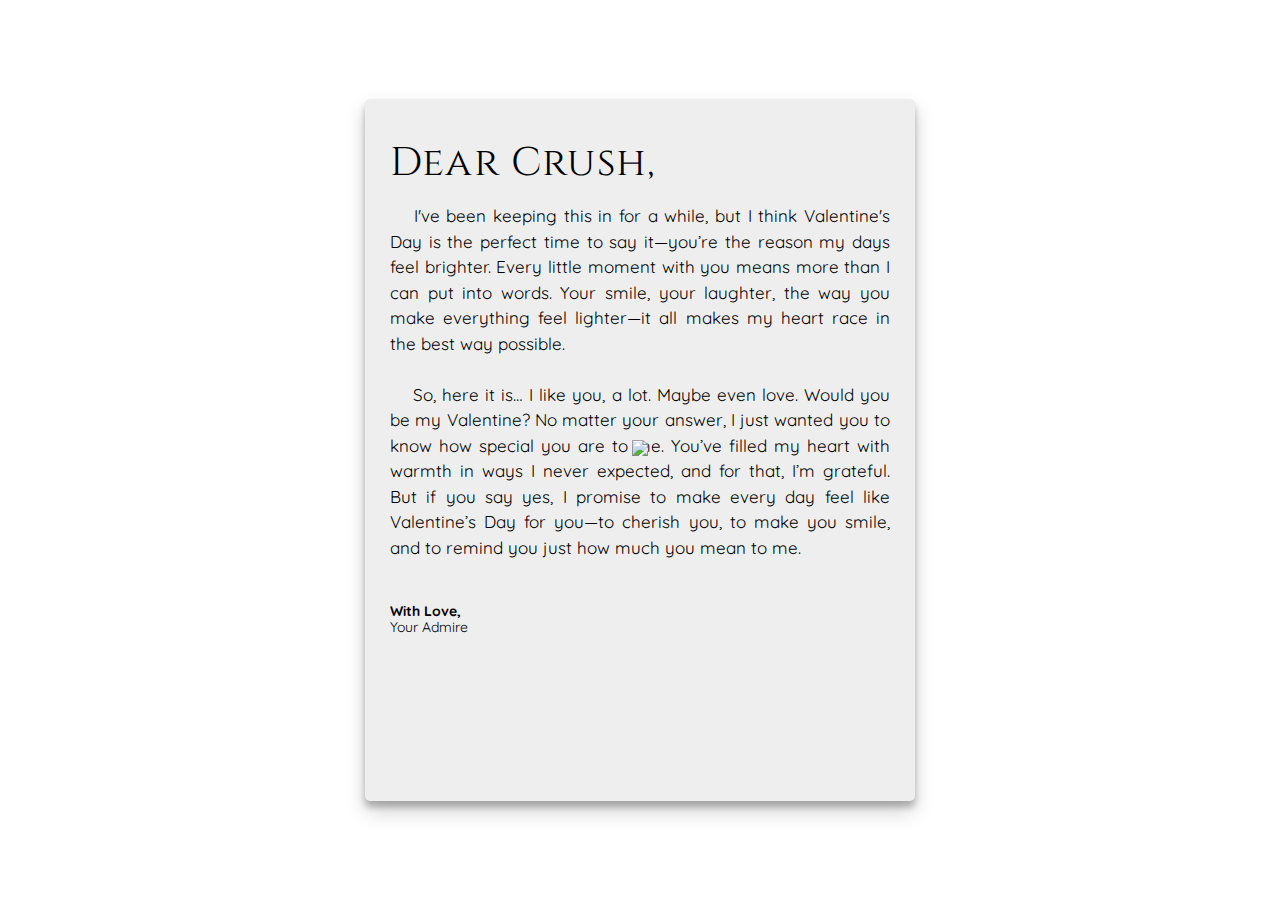
==== valentine-confession.html @ e9edd62e "valentine" ====
<!DOCTYPE html>
<html lang="en">
    <head>
        <meta charset="UTF-8">
        <meta name="viewport" content="width=device-width, initial-scale=1.0">
        <link rel="preconnect" href="https://fonts.googleapis.com">
        <link rel="preconnect" href="https://fonts.gstatic.com" crossorigin>
        <link href="https://fonts.googleapis.com/css2?family=Cinzel:wght@400..900&family=DM+Serif+Display:ital@0;1&family=Dancing+Script:wght@400..700&family=Playfair+Display:ital,wght@0,400..900;1,400..900&family=Quicksand:wght@300..700&display=swap" rel="stylesheet">
        <link rel="stylesheet" href="valentine-confession.css">
        <title>Valentine Confession</title>
    </head>
    <body>
        <p class="instruction">Click the heart!</p>
        <div class="container">
            <label>
            <div class="heart">
                <img src="https://upload.wikimedia.org/wikipedia/commons/4/42/Love_Heart_SVG.svg"></img>
            </div>
            <input id="messageState" type="checkbox" style="display:none"/>
            </label>
            <div class="message">
                <h1 style="font-family: Cinzel, serif; font-size: 40px; letter-spacing: 1.2px;">Dear Crush,</h1>
                <p> 
                    <span>
                        &emsp; I've been keeping this in for a while, but I think Valentine's Day is the perfect time to say it—you’re the reason my days feel brighter. Every little moment with you means more than I can put into words. Your smile, your laughter, the way you make everything feel lighter—it all makes my heart race in the best way possible.
                    </span>
                    <br> <br>
                    <span>
                        &emsp;  So, here it is… I like you, a lot. Maybe even love. Would you be my Valentine? No matter your answer, I just wanted you to know how special you are to me. You’ve filled my heart with warmth in ways I never expected, and for that, I’m grateful. But if you say yes, I promise to make every day feel like Valentine’s Day for you—to cherish you, to make you smile, and to remind you just how much you mean to me.
                    </span>      
                </p>
                <br>
                <div class="sincere">
                    <p style="font-weight: bold;"> With Love,</p>
                    <p>Your Admire</p>
                 </div>
            </div>
        </div>
        
        <script src="jquery.js"></script>
        <script src="jquery2.1.js"></script>
        <script defer src="valentine-confession.js"></script>
    </body>
</html>
---- valentine-confession.css ----
*{
	box-sizing: border-box;
}

h1,
p {
	font-family: "Quicksand";
  font-optical-sizing: auto;
}

h1 {
	font-weight: 200;
}

body {
	margin: 0px;
}

.instruction{
	position: absolute;
	font-size: 1.6rem;
	color: rgba(255, 0, 0, 0.554);
	top: 36%;
	left: 50%;
	transform: translate(-50%, -50%);
}

.container {
	position: relative;
	width: 100%;
	height: 100vh;
	overflow: hidden;
}

.heart {
	position: absolute;
	left: 50%;
	top: 50%;
	text-align: center;
	transform: translate(-50%, -50%);
	transition: transform 2s;
	z-index: 1;
	cursor: pointer;
}

.heart > img {
	width: 50px;
	height: auto;

	animation-name: beat;
	animation-duration: 2s;
	animation-timing-function: ease-in-out;
	animation-iteration-count: infinite;
	animation-play-state: running;
}

.message {
	padding: 25px;
	background-color: #eee;
	font-family: "Quicksand", serif;
  font-optical-sizing: auto;
	font-size: clamp(16px, 10vw, 17px);
	text-align: justify;
	line-height: 1.5em;
	width: 80%;
	max-width: 550px;
	height: 78%;
	position: absolute;
	left: 50%;
	top: 50%;
	transform: translate(-50%, -50%);
	z-index: 0;

	animation-name: openmsg;
	animation-duration: 2s;
	animation-timing-function: linear;
	animation-play-state: paused;
	animation-fill-mode: forwards;
	box-shadow: 0 10px 20px rgba(0, 0, 0, 0.19), 0 6px 6px rgba(0, 0, 0, 0.23);
	border-radius: 5px;
	overflow: scroll;
	scrollbar-width: none;
}
 
.message .sincere{
	text-align: left;
	font-family: "Cinzel, serif";
	font-size: 14px;
	line-height: 1.2em;
}

.message .sincere p{
	margin: 0;
}

@keyframes beat {
	0% {
		width: 50px;
	}
	25% {
		width: 58px;
	}
	30% {
		width: 50px;
	}
	50% {
		width: 45px;
	}
	60% {
		width: 50px;
	}
	75% {
		width: 58px;
	}
	100% {
		width: 50px;
	}
}

@keyframes openmsg {
	0% {
		height: 0px;
		padding: 0px 20px;
	}
	100% {
		height: 75%;
		padding: 20px 20px;
	}
}

@keyframes heartMove {
	0% {
		top: 50%
	}
	100% {
		top: 85%;
		transform: translate(-50%, 0);
	}
}

.openNor {
	animation-direction: normal;
	animation-play-state: running;
}

.closeNor {
	animation-direction: reverse;
	animation-play-state: running;
}

.no-anim {
	animation: none;
}

.closed {
	height: 0px;
	padding: 0px 20px;
}

.bottom {
	bottom: 5px;
}

.openHer {
	animation-name: heartMove;
	animation-duration: 2s;
	animation-timing-function: linear;
	animation-play-state: running;
	animation-fill-mode: forwards;
}

.closeHer {
	animation-name: heartMove;
	animation-duration: 2s;
	animation-timing-function: linear;
	animation-play-state: running;
	animation-direction: reverse;
	animation-fill-mode: forwards;
}

.beating > img {
	animation-name: beat;
	animation-duration: 2s;
	animation-timing-function: ease-in-out;
	animation-iteration-count: infinite;
	animation-play-state: running;
}

.openedHer {
	top: 85%;
	transform: translate(-50%, 0);
}
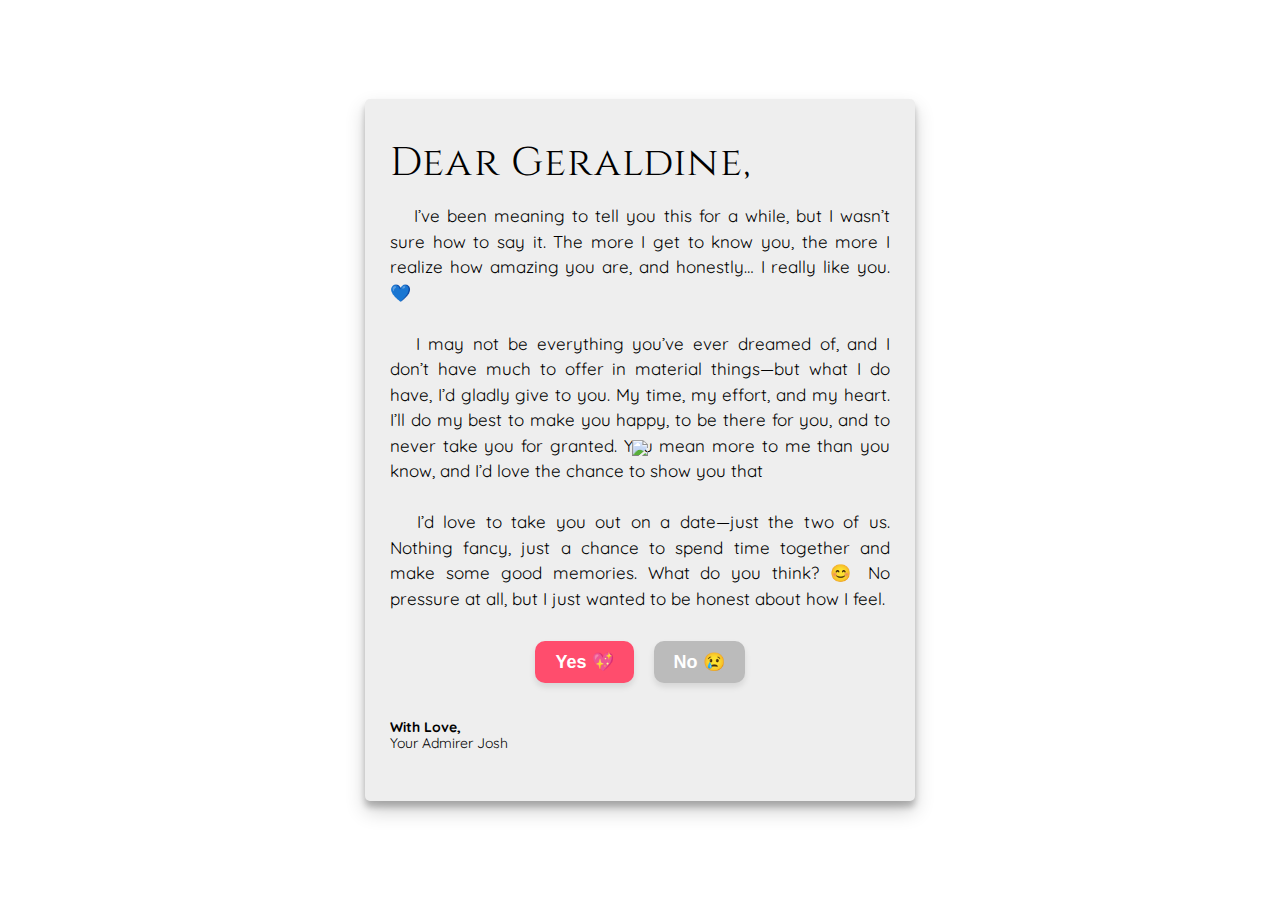
==== commit 723d73cc: "updated" ====
--- a/valentine-confession.html
+++ b/valentine-confession.html
@@ -1,45 +1,60 @@
 <!DOCTYPE html>
 <html lang="en">
-    <head>
-        <meta charset="UTF-8">
-        <meta name="viewport" content="width=device-width, initial-scale=1.0">
-        <link rel="preconnect" href="https://fonts.googleapis.com">
-        <link rel="preconnect" href="https://fonts.gstatic.com" crossorigin>
-        <link href="https://fonts.googleapis.com/css2?family=Cinzel:wght@400..900&family=DM+Serif+Display:ital@0;1&family=Dancing+Script:wght@400..700&family=Playfair+Display:ital,wght@0,400..900;1,400..900&family=Quicksand:wght@300..700&display=swap" rel="stylesheet">
-        <link rel="stylesheet" href="valentine-confession.css">
-        <title>Valentine Confession</title>
-    </head>
-    <body>
-        <p class="instruction">Click the heart!</p>
-        <div class="container">
-            <label>
+<head>
+    <meta charset="UTF-8">
+    <meta name="viewport" content="width=device-width, initial-scale=1.0">
+    <link rel="preconnect" href="https://fonts.googleapis.com">
+    <link rel="preconnect" href="https://fonts.gstatic.com" crossorigin>
+    <link href="https://fonts.googleapis.com/css2?family=Cinzel:wght@400..900&family=DM+Serif+Display:ital@0;1&family=Dancing+Script:wght@400..700&family=Playfair+Display:ital,wght@0,400..900;1,400..900&family=Quicksand:wght@300..700&display=swap" rel="stylesheet">
+    <link rel="stylesheet" href="valentine-confession.css">
+    <title>Valentine Confession</title>
+</head>
+<body>
+    <p class="instruction">Click the heart!</p>
+    <div class="container">
+        <label>
             <div class="heart">
                 <img src="https://upload.wikimedia.org/wikipedia/commons/4/42/Love_Heart_SVG.svg"></img>
             </div>
             <input id="messageState" type="checkbox" style="display:none"/>
-            </label>
-            <div class="message">
-                <h1 style="font-family: Cinzel, serif; font-size: 40px; letter-spacing: 1.2px;">Dear Crush,</h1>
-                <p> 
-                    <span>
-                        &emsp; I've been keeping this in for a while, but I think Valentine's Day is the perfect time to say it—you’re the reason my days feel brighter. Every little moment with you means more than I can put into words. Your smile, your laughter, the way you make everything feel lighter—it all makes my heart race in the best way possible.
-                    </span>
-                    <br> <br>
-                    <span>
-                        &emsp;  So, here it is… I like you, a lot. Maybe even love. Would you be my Valentine? No matter your answer, I just wanted you to know how special you are to me. You’ve filled my heart with warmth in ways I never expected, and for that, I’m grateful. But if you say yes, I promise to make every day feel like Valentine’s Day for you—to cherish you, to make you smile, and to remind you just how much you mean to me.
-                    </span>      
-                </p>
-                <br>
-                <div class="sincere">
-                    <p style="font-weight: bold;"> With Love,</p>
-                    <p>Your Admire</p>
-                 </div>
+        </label>
+        <div class="message">
+            <h1 style="font-family: Cinzel, serif; font-size: 40px; letter-spacing: 1.2px;">Dear Geraldine,</h1>
+            <p> 
+                <span>
+                    &emsp; I’ve been meaning to tell you this for a while, but I wasn’t sure how to say it. The more I get to know you, the more I realize how amazing you are, and honestly… I really like you. 💙
+                </span>
+                <br> <br>
+                <span>
+                    &emsp; I may not be everything you’ve ever dreamed of, and I don’t have much to offer in material things—but what I do have, I’d gladly give to you. My time, my effort, and my heart. I’ll do my best to make you happy, to be there for you, and to never take you for granted. You mean more to me than you know, and I’d love the chance to show you that
+                </span>
+                <br> <br>
+                <span>
+                    &emsp; I’d love to take you out on a date—just the two of us. Nothing fancy, just a chance to spend time together and make some good memories. What do you think? 😊 No pressure at all, but I just wanted to be honest about how I feel.
+                </span>    
+            </p>
+
+            <!-- Yes/No Buttons -->
+            <div class="buttons">
+                <button id="yesBtn">Yes 💖</button>
+                <button id="noBtn">No 😢</button>
+            </div>
+
+            <!-- Hidden response message -->
+            <p id="responseMessage" style="display:none; font-weight:bold;"></p>
+
+            <br>
+            <div class="sincere">
+                <p style="font-weight: bold;"> With Love,</p>
+                <p>Your Admirer Josh</p>
             </div>
         </div>
-        
-        <script src="jquery.js"></script>
-        <script src="jquery2.1.js"></script>
-        <script defer src="valentine-confession.js"></script>
-    </body>
+    </div>
+
+    <script src="jquery.js"></script>
+    <script src="jquery2.1.js"></script>
+    <script defer src="valentine-confession.js"></script>
+</body>
 </html>
 
+
--- a/valentine-confession.css
+++ b/valentine-confession.css
@@ -189,4 +189,49 @@
 .openedHer {
 	top: 85%;
 	transform: translate(-50%, 0);
-}+}
+
+/* Style for Yes/No Buttons */
+.buttons {
+    display: flex;
+    justify-content: center;
+    margin-top: 20px;
+}
+
+button {
+    font-size: 18px;
+    padding: 10px 20px;
+    margin: 10px;
+    border: none;
+    border-radius: 10px;
+    cursor: pointer;
+    font-weight: bold;
+    transition: 0.3s ease-in-out;
+    box-shadow: 0px 4px 6px rgba(0, 0, 0, 0.1);
+}
+
+#yesBtn {
+    background-color: #ff4d6d;
+    color: white;
+}
+
+#yesBtn:hover {
+    background-color: #ff1e4b;
+}
+
+#noBtn {
+    background-color: #bbbbbb;
+    color: white;
+}
+
+#noBtn:hover {
+    background-color: #888888;
+}
+
+/* Response message styling */
+#responseMessage {
+    text-align: center;
+    font-size: 20px;
+    margin-top: 20px;
+    font-weight: bold;
+}
